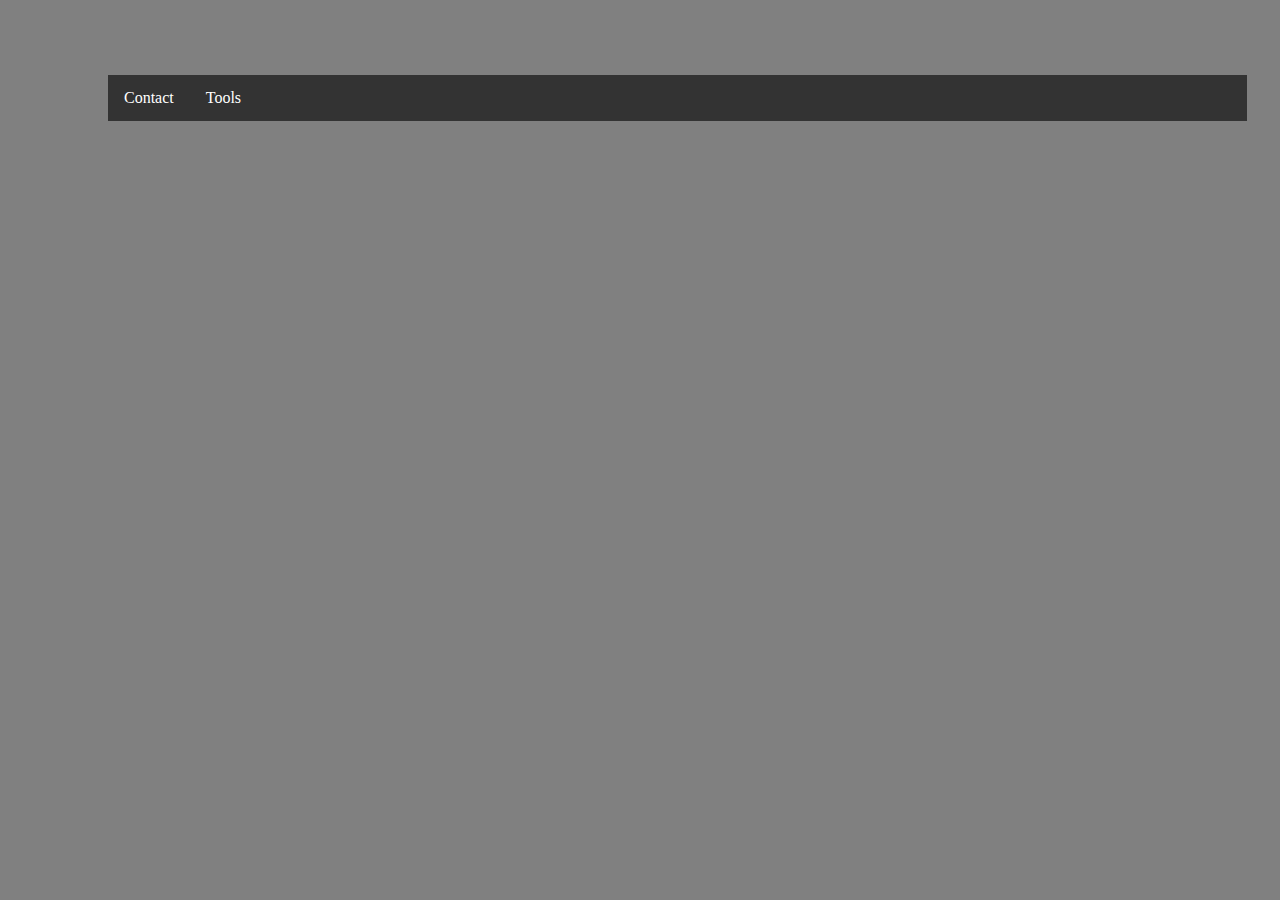
==== index.html @ bda8cdb7 "." ====
<!DOCTYPE html>
<html lang="en">
<head>
    <meta charset="UTF-8">
    <meta http-equiv="X-UA-Compatible" content="IE=edge">
    <meta name="viewport" content="width=device-width, initial-scale=1.0">
    <title>Karim GitHub</title>
    <link rel="stylesheet" href="styles.css"> 
    <script src="main.js"></script>
</head>
<body>
    <ul class="Options">
        <li><a href="https://www.facebook.com/karimostafax" target="_blank">Contact</a></li>
        <li><a href="tools.html" target="_blank">Tools</a></li>
      </ul>
</body>
</html>
---- styles.css ----
/*.parent-element {
    display: flex;
    color: black;
    text-transform: uppercase;
    font-family:'Franklin Gothic Medium',sans-serif;
    margin-top: 75px;
    font-size: 20px;
    font-style: bold;
    color: aquamarine;
    margin-left: 200px;
    }
    #contact {
    margin-right: 25px;
    }*/

    ul.Options {
        list-style-type: none;
        margin: 0;
        padding: 0;
        overflow: hidden;
        background-color: #333;
        margin-right: 25px;
        margin-left: 100px;
        margin-top: 75px;
      }
      
      li {
        float: left;
      }
      
      li a {
        display: block;
        color: white;
        text-align: center;
        padding: 14px 16px;
        text-decoration: none;
      }
      
      li a:hover {
        background-color: #111;
      }
body{
    background-color: gray;
}
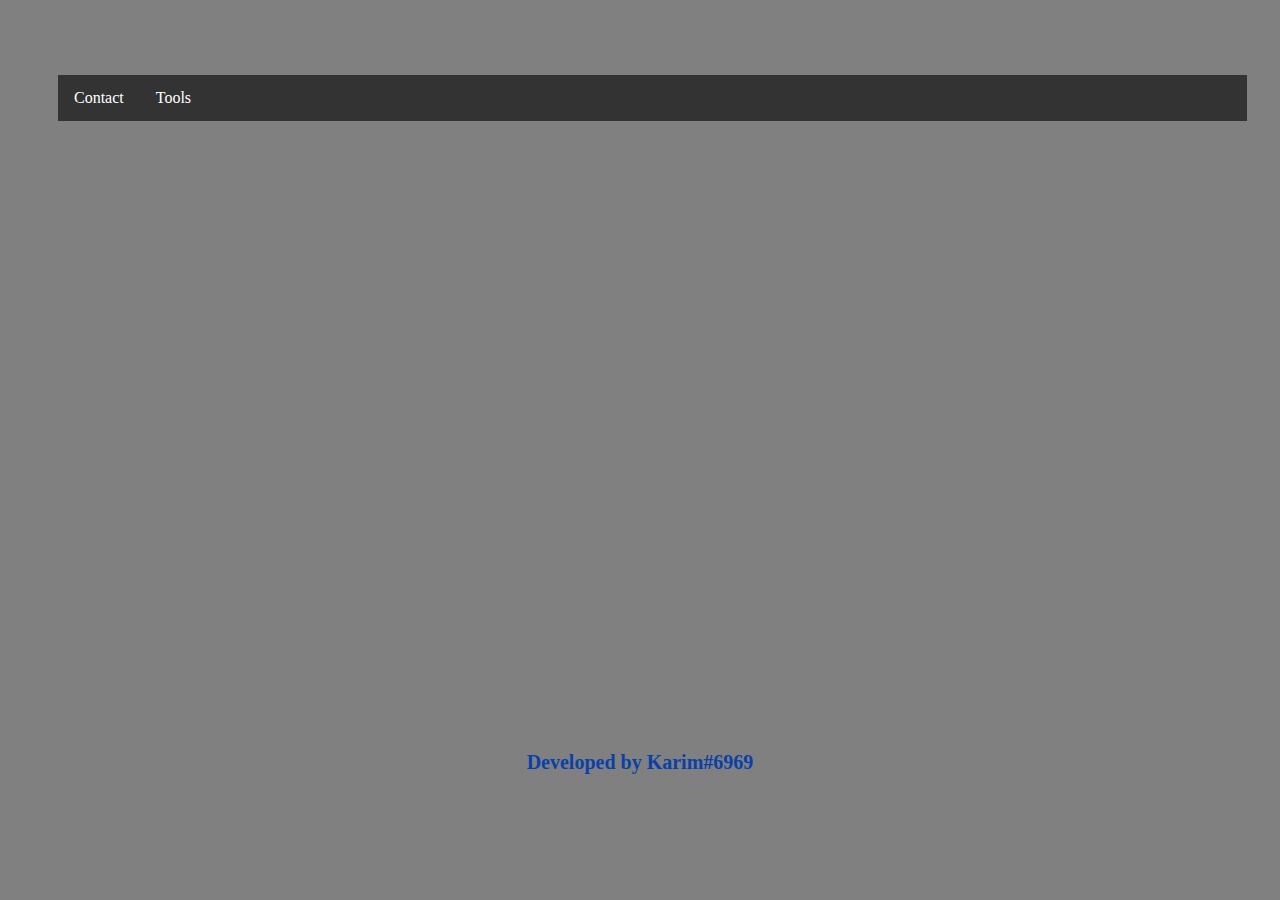
==== commit 9dda8ac2: "." ====
--- a/index.html
+++ b/index.html
@@ -6,12 +6,16 @@
     <meta name="viewport" content="width=device-width, initial-scale=1.0">
     <title>Karim GitHub</title>
     <link rel="stylesheet" href="styles.css"> 
-    <script src="main.js"></script>
+    
 </head>
 <body>
     <ul class="Options">
         <li><a href="https://www.facebook.com/karimostafax" target="_blank">Contact</a></li>
         <li><a href="tools.html" target="_blank">Tools</a></li>
       </ul>
+      <div class="dev">
+        <h2 id="dev">Developed by Karim#6969</h2>
+      </div>
 </body>
+<script src="./main.js"></script>
 </html>--- a/styles.css
+++ b/styles.css
@@ -21,7 +21,7 @@
         overflow: hidden;
         background-color: #333;
         margin-right: 25px;
-        margin-left: 100px;
+        margin-left: 50px;
         margin-top: 75px;
       }
       
@@ -42,4 +42,11 @@
       }
 body{
     background-color: gray;
+}
+div.dev{
+    text-align: center;
+    margin-top: 630px;
+    color: rgb(10, 64, 169);
+    font-size: smaller;
+    font-family:Cambria, Cochin, Georgia, Times, 'Times New Roman', serif
 }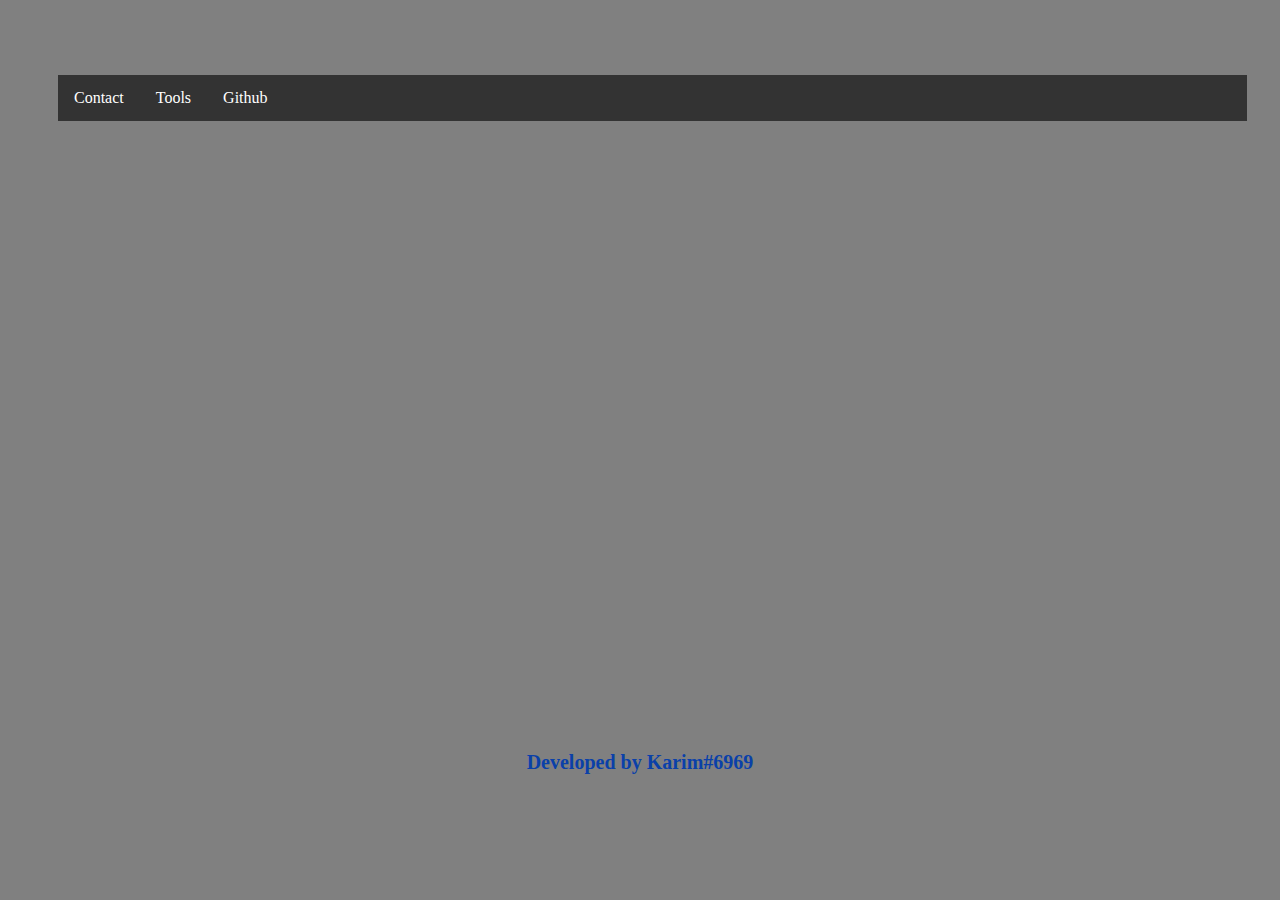
==== commit 691e6da1: "." ====
--- a/index.html
+++ b/index.html
@@ -12,6 +12,7 @@
     <ul class="Options">
         <li><a href="https://www.facebook.com/karimostafax" target="_blank">Contact</a></li>
         <li><a href="tools.html" target="_blank">Tools</a></li>
+        <li><a href="https://github.com/karimx1000" target="_blank">Github</a></li>
       </ul>
       <div class="dev">
         <h2 id="dev">Developed by Karim#6969</h2>
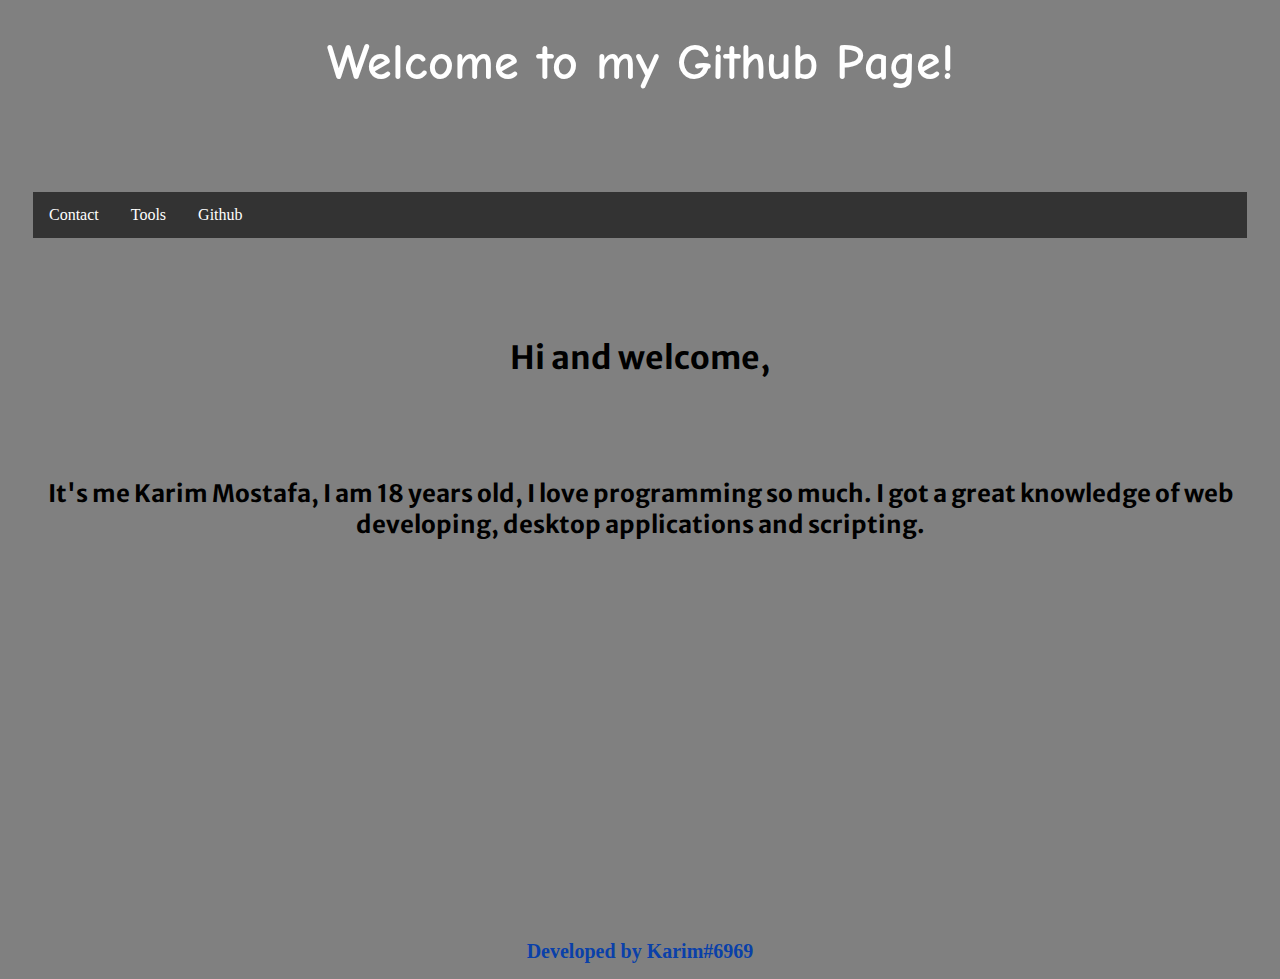
==== commit 77f31e4a: "." ====
--- a/index.html
+++ b/index.html
@@ -9,11 +9,18 @@
     
 </head>
 <body>
+  <div>
+    <h1 class="welcome">Welcome to my Github Page!</h1>
+  </div>
     <ul class="Options">
         <li><a href="https://www.facebook.com/karimostafax" target="_blank">Contact</a></li>
         <li><a href="tools.html" target="_blank">Tools</a></li>
         <li><a href="https://github.com/karimx1000" target="_blank">Github</a></li>
       </ul>
+      <div>
+        <h1 class="intro">Hi and welcome, 
+          <h2 class="intro">It's me Karim Mostafa, I am 18 years old, I love programming so much. I got a great knowledge of web developing, desktop applications and scripting.</h2></h1>
+      </div>
       <div class="dev">
         <h2 id="dev">Developed by Karim#6969</h2>
       </div>
--- a/styles.css
+++ b/styles.css
@@ -1,18 +1,4 @@
-
-/*.parent-element {
-    display: flex;
-    color: black;
-    text-transform: uppercase;
-    font-family:'Franklin Gothic Medium',sans-serif;
-    margin-top: 75px;
-    font-size: 20px;
-    font-style: bold;
-    color: aquamarine;
-    margin-left: 200px;
-    }
-    #contact {
-    margin-right: 25px;
-    }*/
+@import url('https://fonts.googleapis.com/css2?family=Comic+Neue:ital,wght@1,700&family=Merriweather+Sans&display=swap');
 
     ul.Options {
         list-style-type: none;
@@ -21,8 +7,8 @@
         overflow: hidden;
         background-color: #333;
         margin-right: 25px;
-        margin-left: 50px;
-        margin-top: 75px;
+        margin-left: 25px;
+        margin-top: 100px;
       }
       
       li {
@@ -45,8 +31,20 @@
 }
 div.dev{
     text-align: center;
-    margin-top: 630px;
+    margin-top: 400px;
     color: rgb(10, 64, 169);
     font-size: smaller;
     font-family:Cambria, Cochin, Georgia, Times, 'Times New Roman', serif
+}
+h1.welcome{
+  text-align: center;
+  font-size: 50px;
+  color: white;
+  font-family: 'Comic Neue', cursive;
+}
+h1.intro,h2.intro{
+  text-align: center;
+  margin-top: 100px;
+  padding: -50px;
+  font-family: "Merriweather Sans" , sans-serif;
 }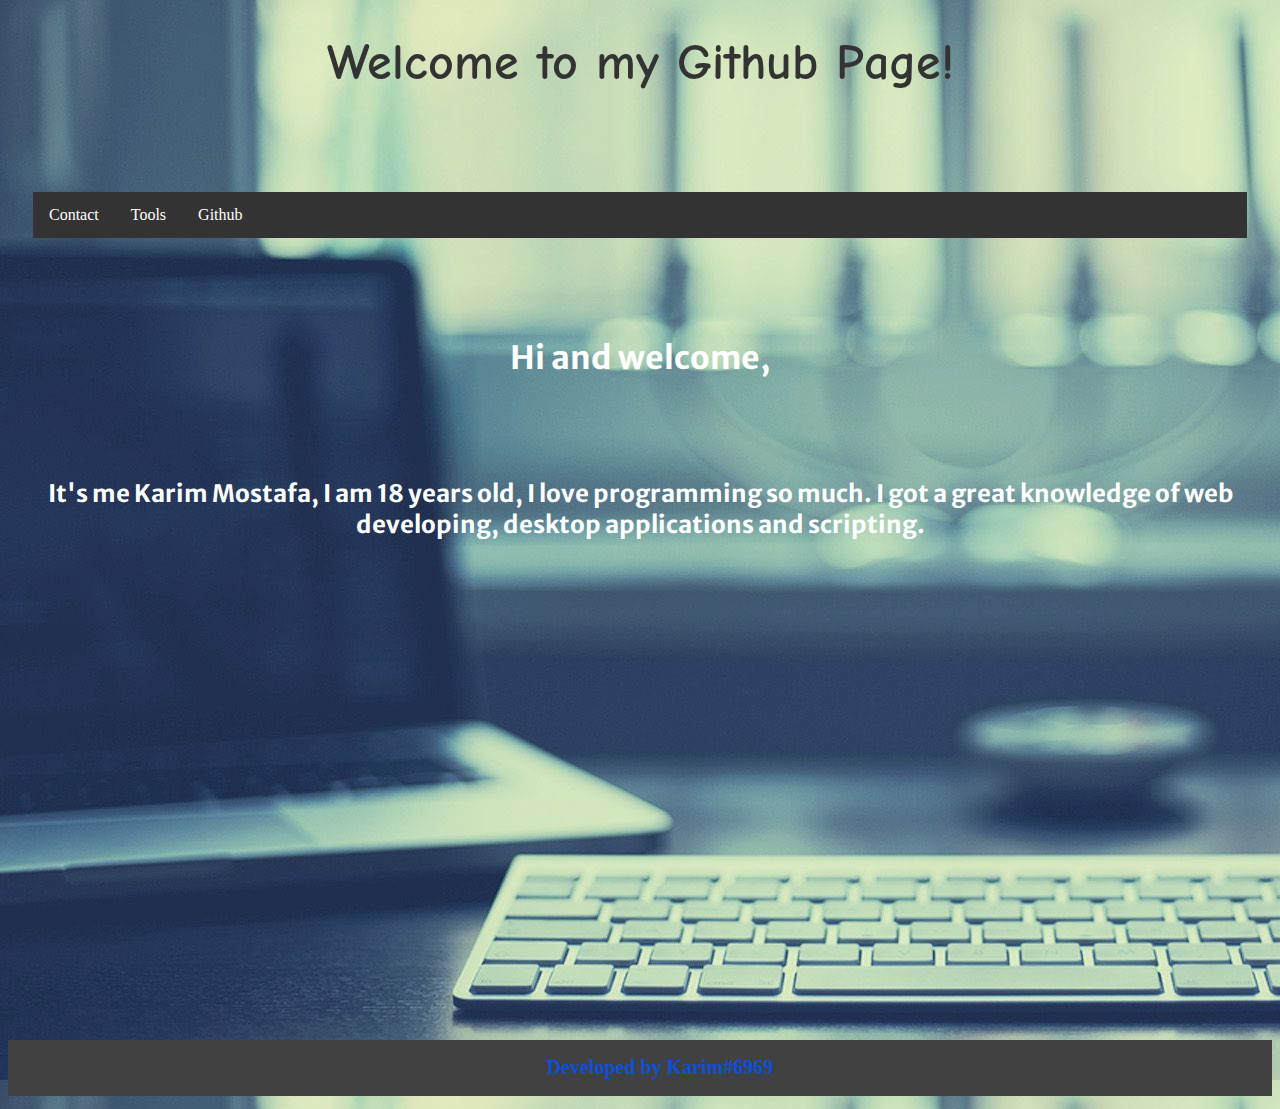
==== commit d1f4935f: "." ====
--- a/index.html
+++ b/index.html
@@ -21,9 +21,9 @@
         <h1 class="intro">Hi and welcome, 
           <h2 class="intro">It's me Karim Mostafa, I am 18 years old, I love programming so much. I got a great knowledge of web developing, desktop applications and scripting.</h2></h1>
       </div>
-      <div class="dev">
+      <ul class="dev">
         <h2 id="dev">Developed by Karim#6969</h2>
-      </div>
+      </ul>
 </body>
 <script src="./main.js"></script>
 </html>--- a/styles.css
+++ b/styles.css
@@ -27,24 +27,28 @@
         background-color: #111;
       }
 body{
-    background-color: gray;
+    background-image: url("img2.jpg");
 }
-div.dev{
+ul.dev{
     text-align: center;
-    margin-top: 400px;
-    color: rgb(10, 64, 169);
+    margin-top: 500px;
+    color: rgb(12, 80, 218);
     font-size: smaller;
-    font-family:Cambria, Cochin, Georgia, Times, 'Times New Roman', serif
+    font-family:Cambria, Cochin, Georgia, Times, 'Times New Roman', serif;
+    list-style-type: none;
+    overflow: hidden;
+    background-color: rgb(66, 65, 65);
 }
 h1.welcome{
   text-align: center;
   font-size: 50px;
-  color: white;
+  color: #333;
   font-family: 'Comic Neue', cursive;
 }
 h1.intro,h2.intro{
   text-align: center;
   margin-top: 100px;
   padding: -50px;
+  color: rgb(255, 255, 255);
   font-family: "Merriweather Sans" , sans-serif;
 }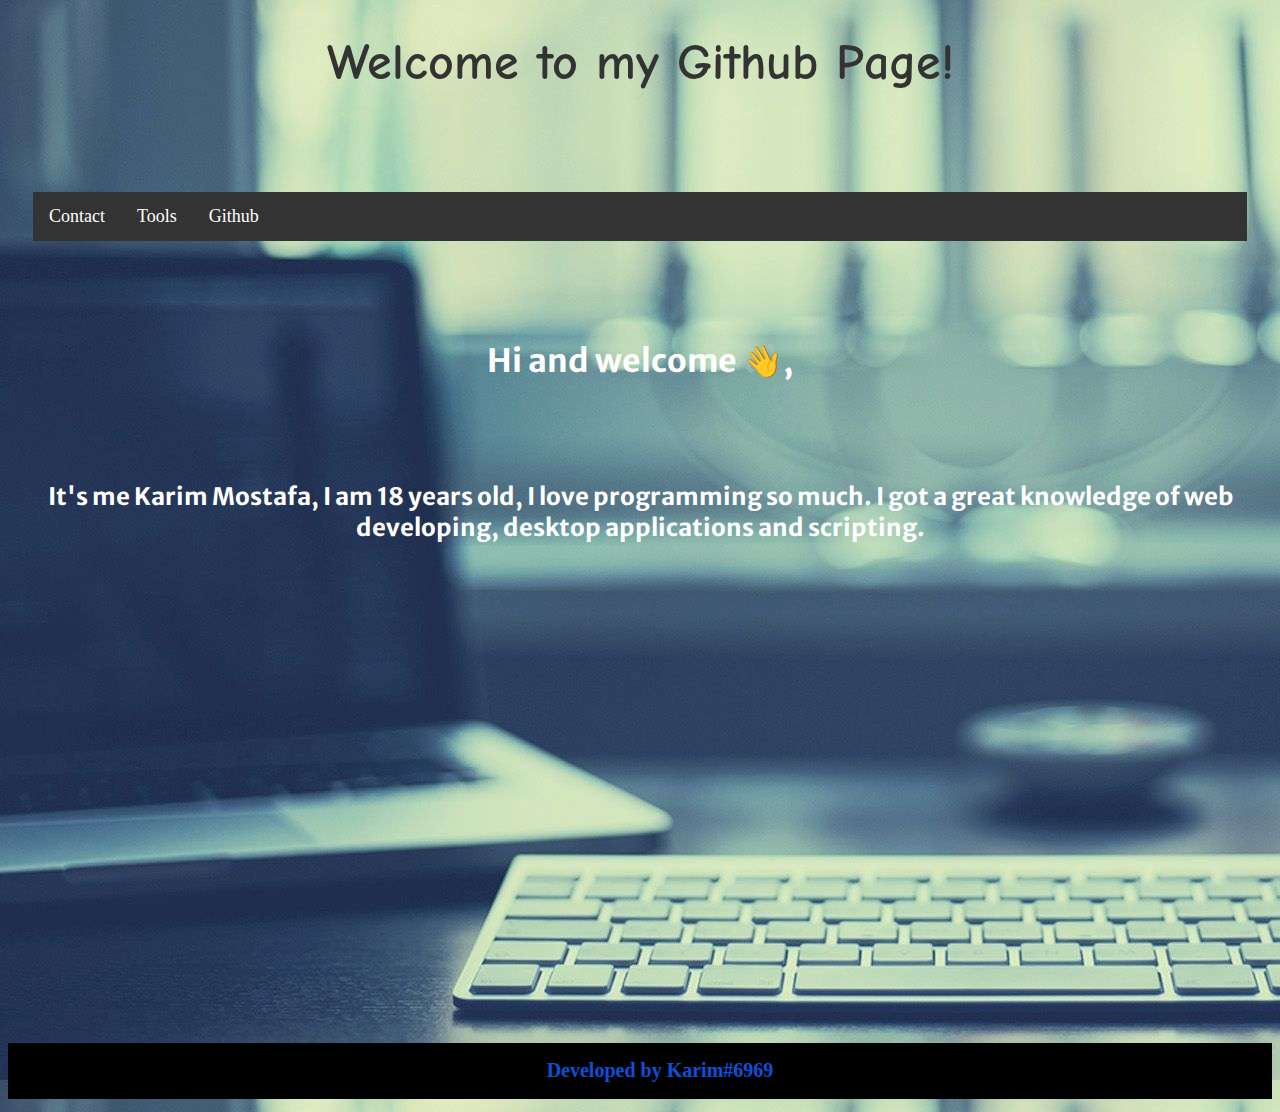
==== commit 2c37358c: "." ====
--- a/index.html
+++ b/index.html
@@ -18,7 +18,7 @@
         <li><a href="https://github.com/karimx1000" target="_blank">Github</a></li>
       </ul>
       <div>
-        <h1 class="intro">Hi and welcome, 
+        <h1 class="intro">Hi and welcome 👋, 
           <h2 class="intro">It's me Karim Mostafa, I am 18 years old, I love programming so much. I got a great knowledge of web developing, desktop applications and scripting.</h2></h1>
       </div>
       <ul class="dev">
--- a/styles.css
+++ b/styles.css
@@ -17,10 +17,11 @@
       
       li a {
         display: block;
-        color: white;
+        color:white;
         text-align: center;
         padding: 14px 16px;
         text-decoration: none;
+        font-size: large;
       }
       
       li a:hover {
@@ -37,7 +38,7 @@
     font-family:Cambria, Cochin, Georgia, Times, 'Times New Roman', serif;
     list-style-type: none;
     overflow: hidden;
-    background-color: rgb(66, 65, 65);
+    background-color: rgb(0, 0, 0);
 }
 h1.welcome{
   text-align: center;
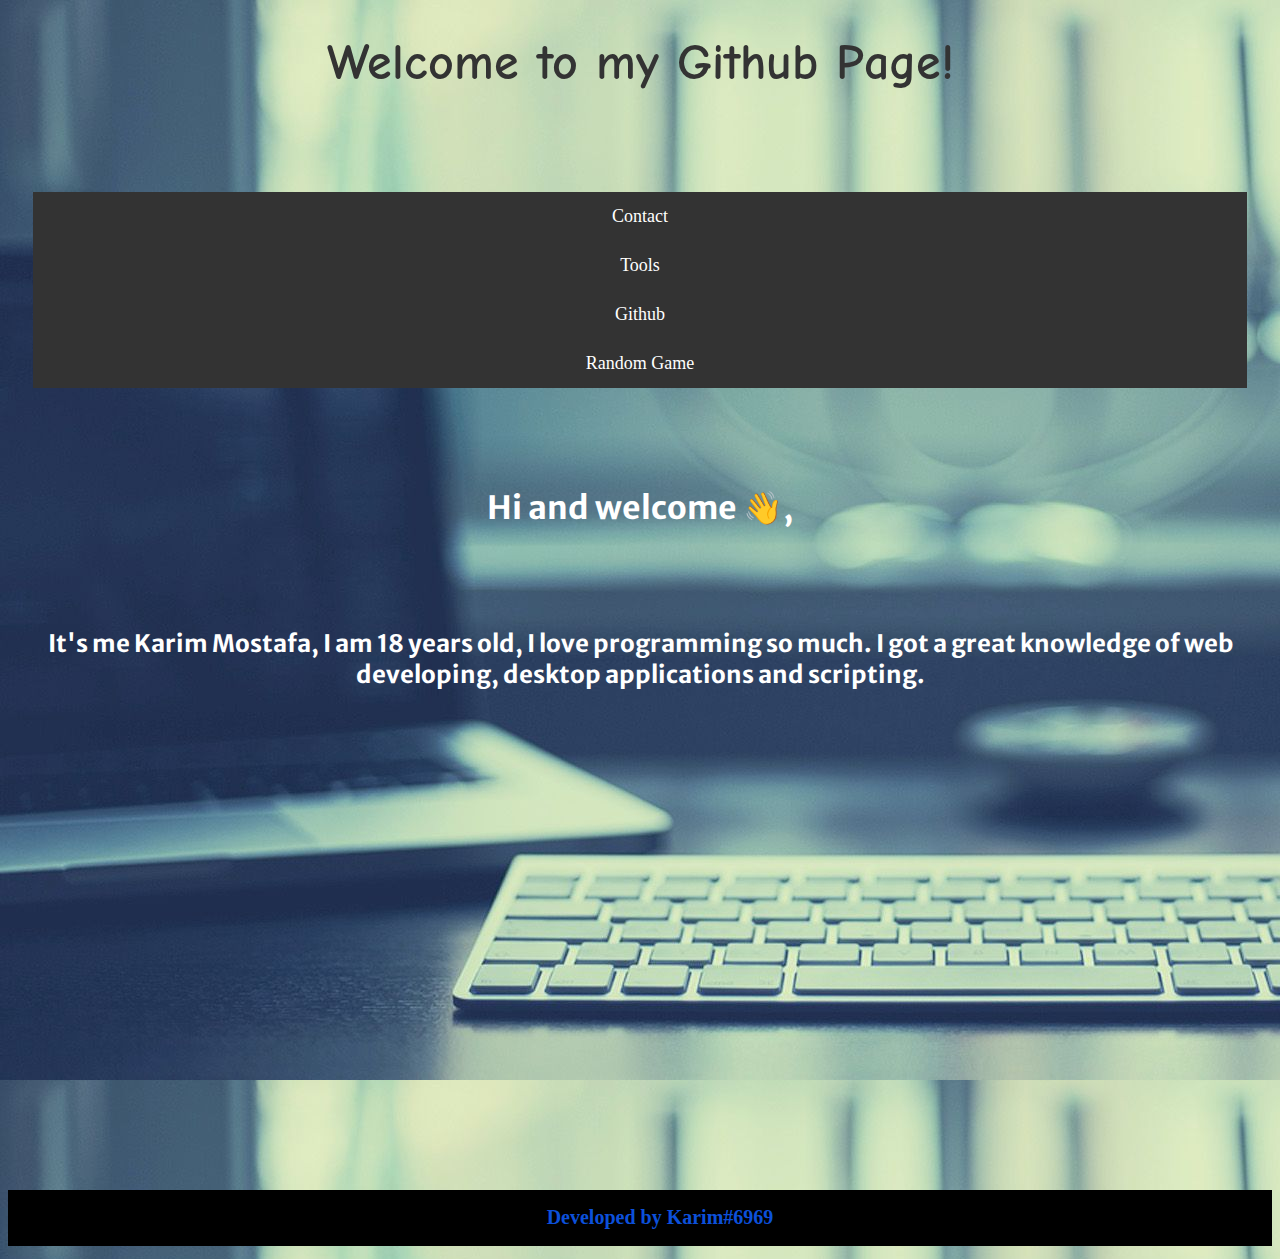
==== commit 9f415932: "." ====
--- a/index.html
+++ b/index.html
@@ -16,6 +16,7 @@
         <li><a href="https://www.facebook.com/karimostafax" target="_blank">Contact</a></li>
         <li><a href="tools.html" target="_blank">Tools</a></li>
         <li><a href="https://github.com/karimx1000" target="_blank">Github</a></li>
+        <li><a href='https://botdoorgame.netlify.app/' target="_blank">Random Game</a></li>
       </ul>
       <div>
         <h1 class="intro">Hi and welcome 👋, 
--- a/styles.css
+++ b/styles.css
@@ -9,10 +9,6 @@
         margin-right: 25px;
         margin-left: 25px;
         margin-top: 100px;
-      }
-      
-      li {
-        float: left;
       }
       
       li a {
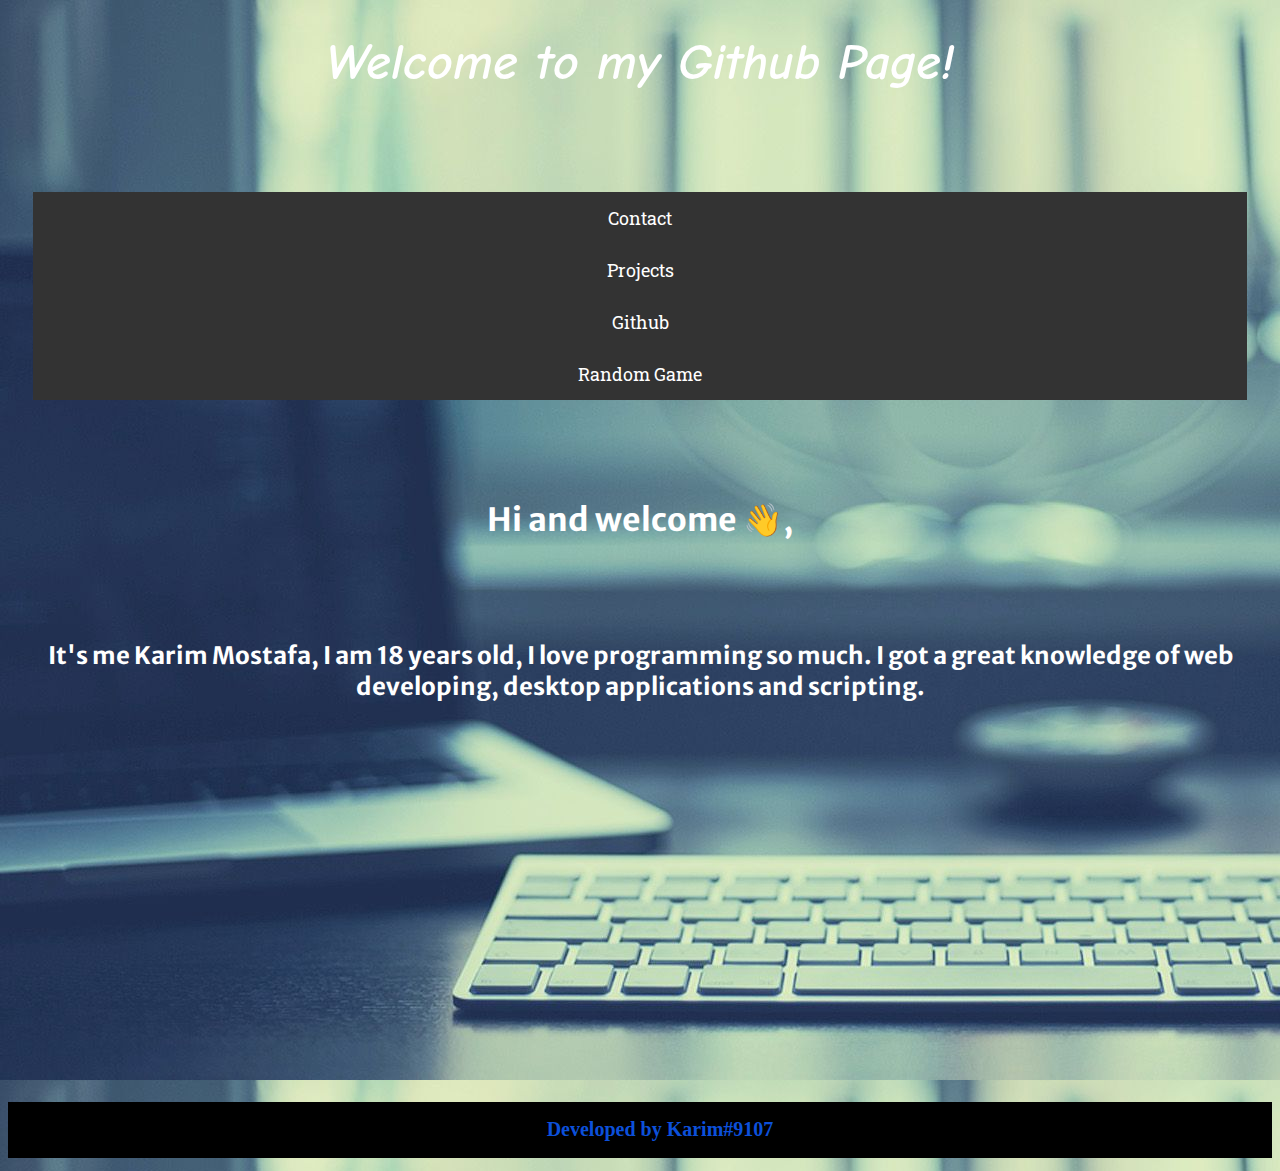
==== commit e3710865: "." ====
--- a/index.html
+++ b/index.html
@@ -14,7 +14,7 @@
   </div>
     <ul class="Options">
         <li><a href="https://www.facebook.com/karimostafax" target="_blank">Contact</a></li>
-        <li><a href="tools.html" target="_blank">Tools</a></li>
+        <li><a href="projects.html" target="_blank">Projects</a></li>
         <li><a href="https://github.com/karimx1000" target="_blank">Github</a></li>
         <li><a href='https://botdoorgame.netlify.app/' target="_blank">Random Game</a></li>
       </ul>
@@ -23,7 +23,7 @@
           <h2 class="intro">It's me Karim Mostafa, I am 18 years old, I love programming so much. I got a great knowledge of web developing, desktop applications and scripting.</h2></h1>
       </div>
       <ul class="dev">
-        <h2 id="dev">Developed by Karim#6969</h2>
+        <h2 id="dev">Developed by Karim#9107</h2>
       </ul>
 </body>
 <script src="./main.js"></script>
--- a/styles.css
+++ b/styles.css
@@ -1,4 +1,4 @@
-@import url('https://fonts.googleapis.com/css2?family=Comic+Neue:ital,wght@1,700&family=Merriweather+Sans&display=swap');
+@import url('https://fonts.googleapis.com/css2?family=Comic+Neue:ital,wght@1,700&family=Merriweather+Sans&family=Roboto+Slab&display=swap');
 
     ul.Options {
         list-style-type: none;
@@ -9,6 +9,7 @@
         margin-right: 25px;
         margin-left: 25px;
         margin-top: 100px;
+        font-family: "Roboto Slab", serif;
       }
       
       li a {
@@ -28,7 +29,7 @@
 }
 ul.dev{
     text-align: center;
-    margin-top: 500px;
+    margin-top: 400px;
     color: rgb(12, 80, 218);
     font-size: smaller;
     font-family:Cambria, Cochin, Georgia, Times, 'Times New Roman', serif;
@@ -39,7 +40,8 @@
 h1.welcome{
   text-align: center;
   font-size: 50px;
-  color: #333;
+  color: white;
+  font-style: italic;
   font-family: 'Comic Neue', cursive;
 }
 h1.intro,h2.intro{
